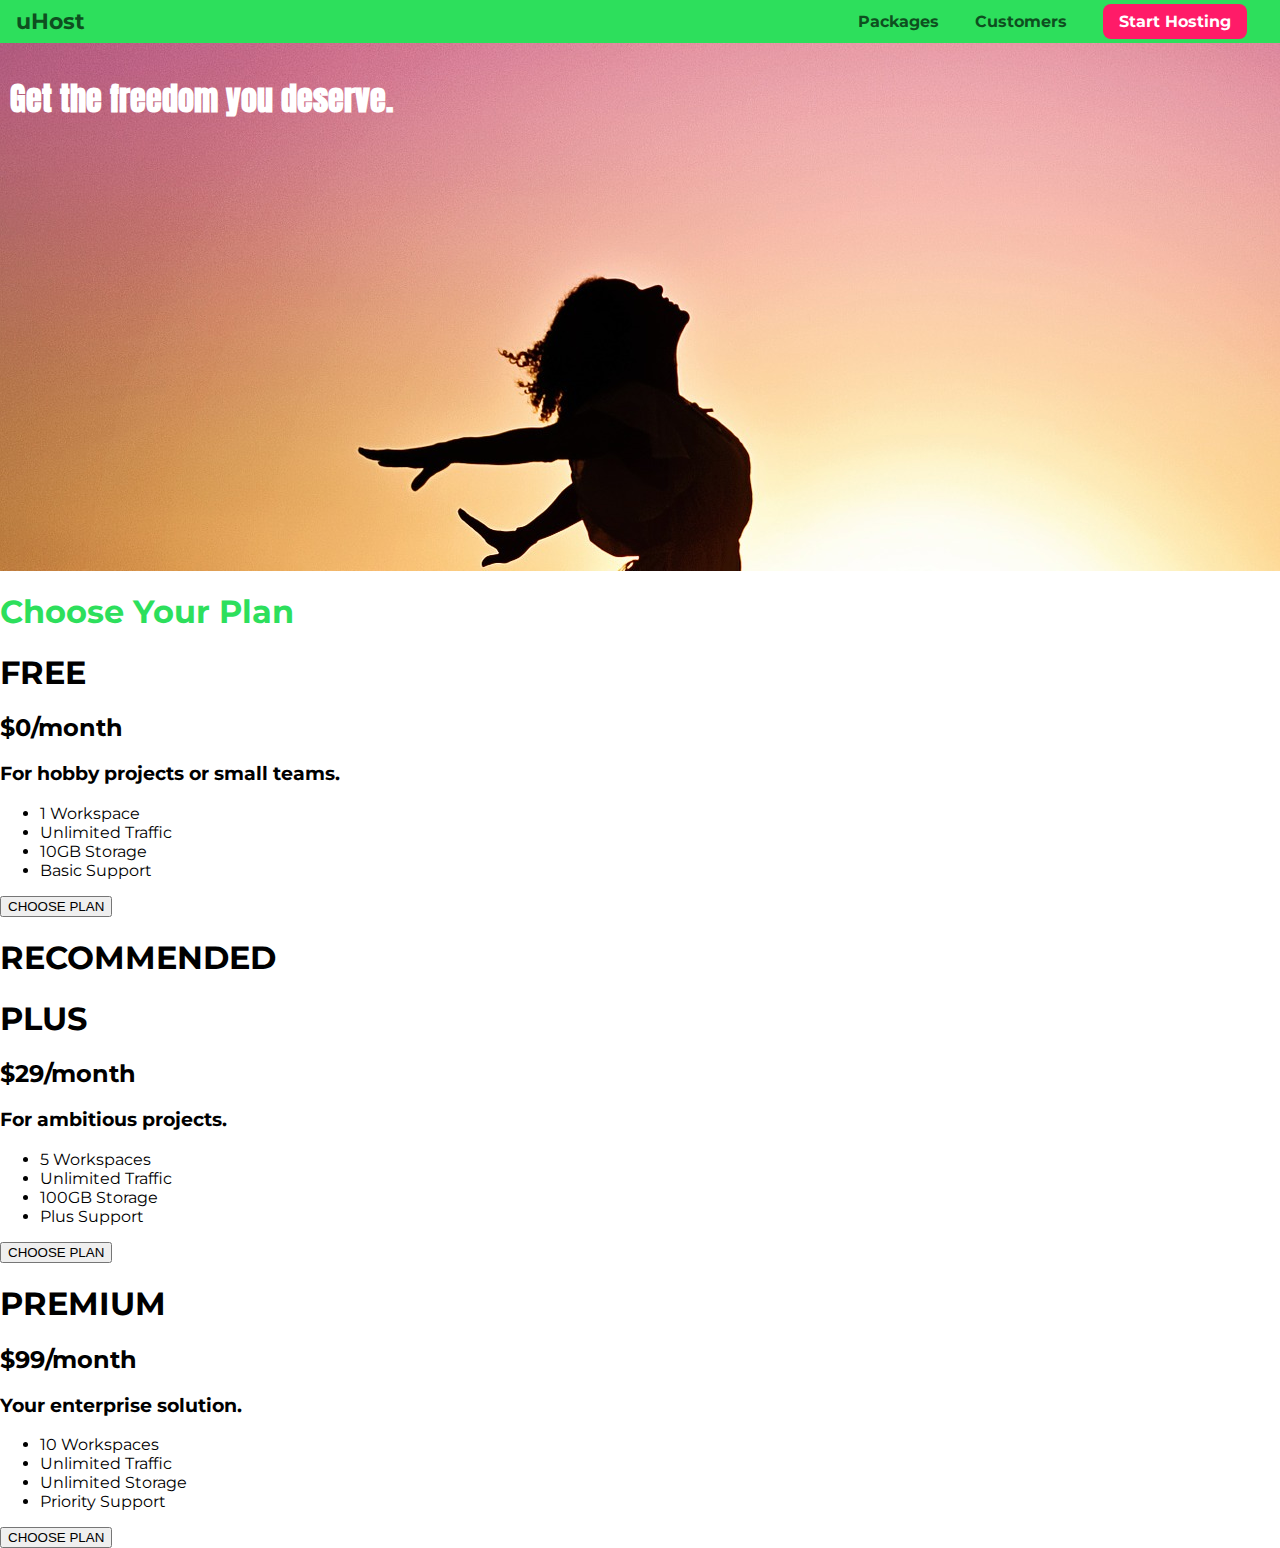
==== main-project/index.html @ cca3403b "section-5 setup" ====
<!DOCTYPE html>
<html lang="en">

<head>
    <meta charset="UTF-8">
    <meta http-equiv="X-UA-Compatible" content="ie=edge">
    <title>uHost</title>
    <link rel="shortcut icon" href="favicon.png">
    <link href="https://fonts.googleapis.com/css?family=Anton" rel="stylesheet">
    <link href="https://fonts.googleapis.com/css?family=Montserrat:400,700" rel="stylesheet">
    <link rel="stylesheet" href="main.css">
</head>

<body>
    <header class="main-header">
        <div>
            <a href="index.html" class="main-header__brand">
                uHost
            </a>
        </div>
        <nav class="main-nav">
            <ul class="main-nav__items">
                <li class="main-nav__item">
                    <a href="packages/index.html">Packages</a>
                </li>
                <li class="main-nav__item">
                    <a href="customers/index.html">Customers</a>
                </li>
                <li class="main-nav__item main-nav__item--cta">
                    <a href="start-hosting/index.html">Start Hosting</a>
                </li>
            </ul>
        </nav>
    </header>
    <main>
        <section id="product-overview">
            <h1>Get the freedom you deserve.</h1>
        </section>
        <section id="plans">
            <h1 class="section-title">Choose Your Plan</h1>
            <div>
                <article>
                    <h1>FREE</h1>
                    <h2>$0/month</h2>
                    <h3>For hobby projects or small teams.</h3>
                    <ul>
                        <li>1 Workspace</li>
                        <li>Unlimited Traffic</li>
                        <li>10GB Storage</li>
                        <li>Basic Support</li>
                    </ul>
                    <div>
                        <button>CHOOSE PLAN</button>
                    </div>
                </article>
                <article>
                    <h1>RECOMMENDED</h1>
                    <h1>PLUS</h1>
                    <h2>$29/month</h2>
                    <h3>For ambitious projects.</h3>
                    <ul>
                        <li>5 Workspaces</li>
                        <li>Unlimited Traffic</li>
                        <li>100GB Storage</li>
                        <li>Plus Support</li>
                    </ul>
                    <div>
                        <button>CHOOSE PLAN</button>
                    </div>
                </article>
                <article>
                    <h1>PREMIUM</h1>
                    <h2>$99/month</h2>
                    <h3>Your enterprise solution.</h3>
                    <ul>
                        <li>10 Workspaces</li>
                        <li>Unlimited Traffic</li>
                        <li>Unlimited Storage</li>
                        <li>Priority Support</li>
                    </ul>
                    <div>
                        <button>CHOOSE PLAN</button>
                    </div>
                </article>
            </div>
        </section>
    </main>
</body>

</html>
---- main-project/main.css ----
* {
    box-sizing: border-box;
}

body {
    font-family: 'Montserrat', sans-serif;
    margin: 0;
}

#product-overview {
    background: url("freedom.jpg");
    width: 100%;
    height: 528px;
    padding: 10px;   
}

.section-title {
    color: #2ddf5c;
}

#product-overview h1 {
    color: white;
    font-family: 'Anton', sans-serif;
}

/* h1 {
    font-family: sans-serif;
} */

.main-header {
    width: 100%;
    background: #2ddf5c;
    padding: 8px 16px;
}

.main-header > div {
    display: inline-block;
    vertical-align: middle;
}

.main-header__brand {
    color: #0e4f1f;
    text-decoration: none;
    font-weight: bold;
    font-size: 22px;
}

.main-nav {
    display: inline-block;
    text-align: right;
    width: calc(100% - 74px);
    vertical-align: middle;
}

.main-nav__items {
    margin: 0;
    padding: 0;
    list-style: none;
}

.main-nav__item {
    display: inline-block;
    margin: 0 16px;
}

.main-nav__item a {
    text-decoration: none;
    color: #0e4f1f;
    font-weight: bold;
    padding: 3px 0;
}

.main-nav__item a:hover,
.main-nav__item a:active {
    color: white;
    border-bottom: 5px solid white;
}

.main-nav__item--cta a {
    color: white;
    background: #ff1b68;
    padding: 8px 16px;
    border-radius: 8px;
}

.main-nav__item--cta a:hover,
.main-nav__item--cta a:active {
    color: #ff1b68;
    background: white;
    border: none;
}
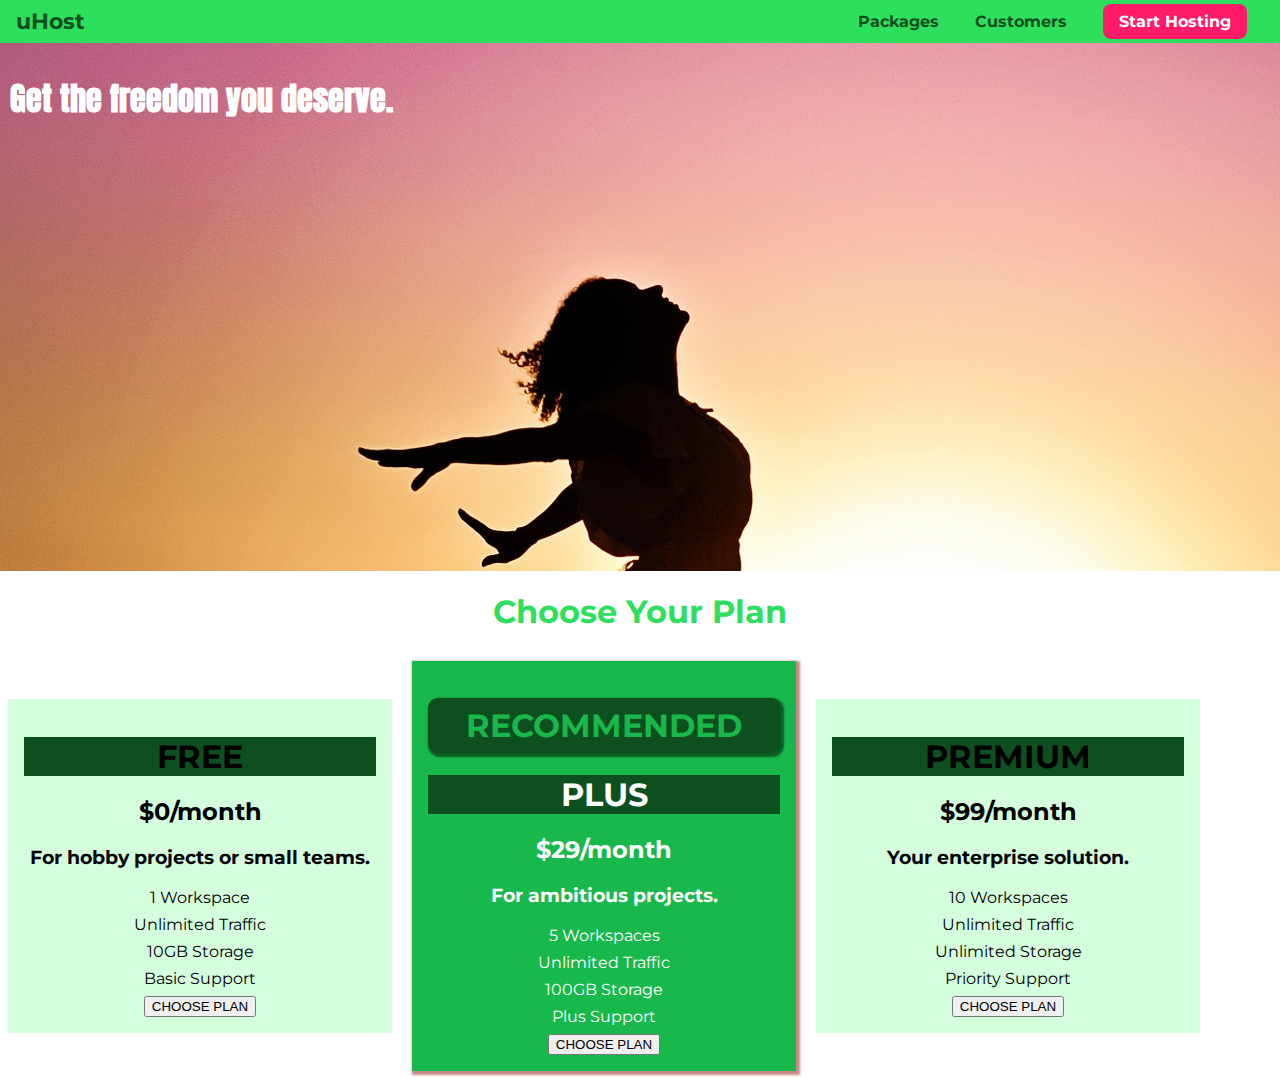
==== commit 4d06f276: "main-project" ====
--- a/main-project/index.html
+++ b/main-project/index.html
@@ -39,11 +39,11 @@
         <section id="plans">
             <h1 class="section-title">Choose Your Plan</h1>
             <div>
-                <article>
-                    <h1>FREE</h1>
-                    <h2>$0/month</h2>
+                <article class="plan">
+                    <h1 class="plan_title">FREE</h1>
+                    <h2 class="plan_price">$0/month</h2>
                     <h3>For hobby projects or small teams.</h3>
-                    <ul>
+                    <ul class="plan_features">
                         <li>1 Workspace</li>
                         <li>Unlimited Traffic</li>
                         <li>10GB Storage</li>
@@ -53,12 +53,12 @@
                         <button>CHOOSE PLAN</button>
                     </div>
                 </article>
-                <article>
-                    <h1>RECOMMENDED</h1>
+                <article class="plan plan--highlighted">
+                    <h1 class="plan__annotation">RECOMMENDED</h1>
                     <h1>PLUS</h1>
                     <h2>$29/month</h2>
                     <h3>For ambitious projects.</h3>
-                    <ul>
+                    <ul class="plan_features">
                         <li>5 Workspaces</li>
                         <li>Unlimited Traffic</li>
                         <li>100GB Storage</li>
@@ -68,11 +68,11 @@
                         <button>CHOOSE PLAN</button>
                     </div>
                 </article>
-                <article>
+                <article class="plan">
                     <h1>PREMIUM</h1>
                     <h2>$99/month</h2>
                     <h3>Your enterprise solution.</h3>
-                    <ul>
+                    <ul class="plan_features">
                         <li>10 Workspaces</li>
                         <li>Unlimited Traffic</li>
                         <li>Unlimited Storage</li>
--- a/main-project/main.css
+++ b/main-project/main.css
@@ -16,6 +16,7 @@
 
 .section-title {
     color: #2ddf5c;
+    text-align: center;
 }
 
 #product-overview h1 {
@@ -23,6 +24,41 @@
     font-family: 'Anton', sans-serif;
 }
 
+.plan {
+background-color: #d5ffdc;
+text-align: center;
+padding: 16px;
+margin: 8px;
+display: inline-block;
+width: 30%;
+vertical-align: middle;
+}
+.plan--highlighted {
+    background-color: #19b84c;
+    color: white;
+    box-shadow: 2px 2px 2px 2px rgba(143, 20, 20,0.5);
+}
+.plan__annotation {
+    border-radius: 10px;
+    padding: 8px;
+    background-color: white;
+    color: #19b84c;
+    box-shadow: 2px 2px 2px 2px rgba(0, 0, 0,0.5)
+}
+.plan_features {
+    list-style: none;
+    margin: 0;
+    padding: 0;
+}
+.plan_features li {
+    margin: 8px 0;
+}
+.plan h1 {
+    background: #0e4f1f;
+}
+.plan h2 {
+
+}
 /* h1 {
     font-family: sans-serif;
 } */
